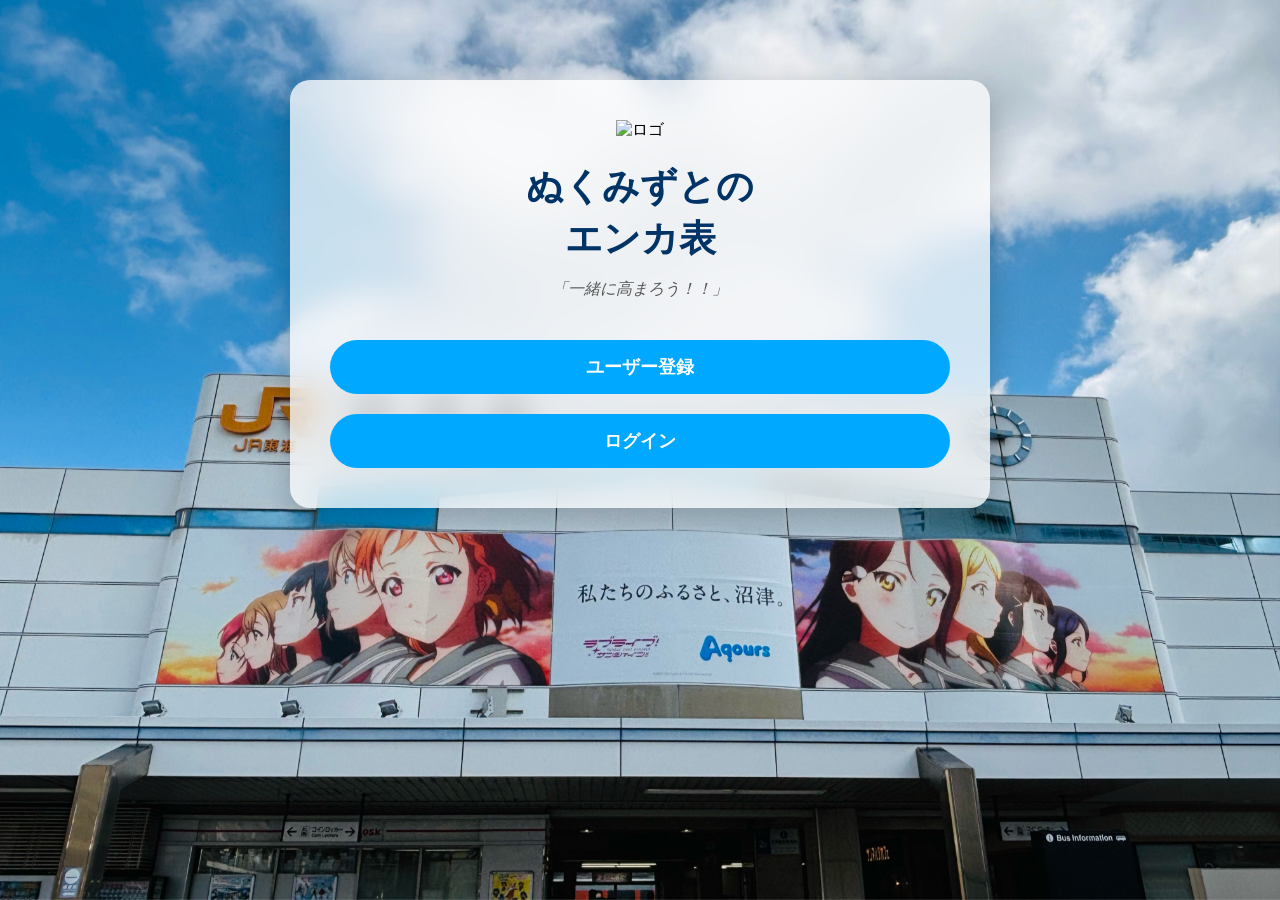
==== index.html @ 5f7bdf6d "Version 1.0" ====
<!DOCTYPE html>
<html lang="ja">

<head>
    <meta charset="UTF-8">
    <meta name="viewport" content="width=device-width, initial-scale=1.0">
    <title>ぬくみずとのエンカ表</title>

    <link rel="stylesheet" href="css/style.css">
</head>

<body>
    
    <div id="toast" class="toast"></div>

    <div id="background1" class="background"></div>
    <div id="background2" class="background"></div>

    <div class="container">
        

        <img src="img/logo.png" alt="ロゴ" class="logo">

        <h1 class="title">
            ぬくみずとの<br>
            エンカ表
        </h1>

        <p class="subtitle">
            「一緒に高まろう！！」
        </p>

        <div class="button-area">

            <a href="register.html" class="btn">
                ユーザー登録
            </a>

            <a href="login.html" class="btn">
                ログイン
            </a>

        </div>

    </div>
    <script src="js/background.js"></script>

</body>

</html>
---- css/style.css ----
/* =========================
   共通設定
========================= */

*{
    margin:0;
    padding:0;
    box-sizing:border-box;
}

body{

    font-family:"Yu Gothic","Meiryo",sans-serif;

    min-height:100vh;

    display:flex;

    justify-content:center;

    /* 長いページでもスクロールできるようにする */
    align-items:flex-start;

    /* 上下に余白 */
    padding:40px 0;

}


/* =========================
   メインカード
========================= */

.container{

    width:95%;
    max-width:700px;

    margin:40px 0;

    padding:40px;

    text-align:center;

    background:rgba(255,255,255,.75);

    border-radius:20px;

    backdrop-filter:blur(15px);

    box-shadow:0 10px 30px rgba(0,0,0,.2);

}



/* =========================
   ロゴ
========================= */

.logo{

    width:120px;

    margin-bottom:20px;

}



/* =========================
   タイトル
========================= */

.title{

    font-size:2.3rem;

    color:#003366;

    line-height:1.4;

    margin-bottom:15px;

}



/* =========================
   サブタイトル
========================= */

.subtitle{

    font-size:1rem;

    color:#555;

    margin-bottom:40px;

    font-style:italic;

}



/* =========================
   ボタン
========================= */

.button-area{

    display:flex;

    flex-direction:column;

    gap:20px;

}

.btn{

    display:inline-block;

    min-width:180px;

    padding:15px 25px;

    border:none;

    background:#00a8ff;

    color:white;

    text-decoration:none;

    font-size:1.1rem;

    font-weight:bold;

    border-radius:50px;

    cursor:pointer;

    transition:.3s;

}

.btn:hover{

    transform:translateY(-5px);

    background:#0095e6;

    box-shadow:0 10px 20px rgba(0,0,0,.2);

}



/* =========================
   戻るボタン
========================= */

.back-btn{

    background:#95a5a6;

}

.back-btn:hover{

    background:#7f8c8d;

}



/* =========================
   ボタングループ
========================= */

.button-group{

    display:flex;

    justify-content:center;

    align-items:center;

    gap:20px;

    margin-top:30px;

    flex-wrap:wrap;

}

.button-group .btn{

    min-width:180px;

}



/* =========================
   スマホ対応
========================= */

@media (max-width:600px){

    .button-group{

        flex-direction:column;

    }

    .button-group .btn{

        width:100%;
        max-width:300px;

    }

}

@media (max-width:480px){

    body{

        padding:20px 0;

    }

    .title{

        font-size:1.8rem;

    }

    .container{

        width:95%;
        max-width:100%;

        margin:20px 0;

        padding:25px;

    }

}
/* =========================
   通知バー
========================= */

.toast{

    position:fixed;

    top:25px;

    left:50%;

    transform:translateX(-50%) translateY(-30px);

    background:#2ecc71;

    color:white;

    padding:15px 30px;

    border-radius:50px;

    font-weight:bold;

    box-shadow:0 8px 20px rgba(0,0,0,.2);

    opacity:0;

    transition:.35s;

    z-index:9999;

}

.toast.show{

    opacity:1;

    transform:translateX(-50%) translateY(0);

}
/* =========================
   背景スライドショー
========================= */

.background{

    position:fixed;

    inset:0;

    background-size:cover;

    background-position:center;

    background-repeat:no-repeat;

    background-attachment:fixed;

    opacity:0;

    transition:opacity 1.8s ease;

    z-index:-2;

}

.background.active{

    opacity:1;

}
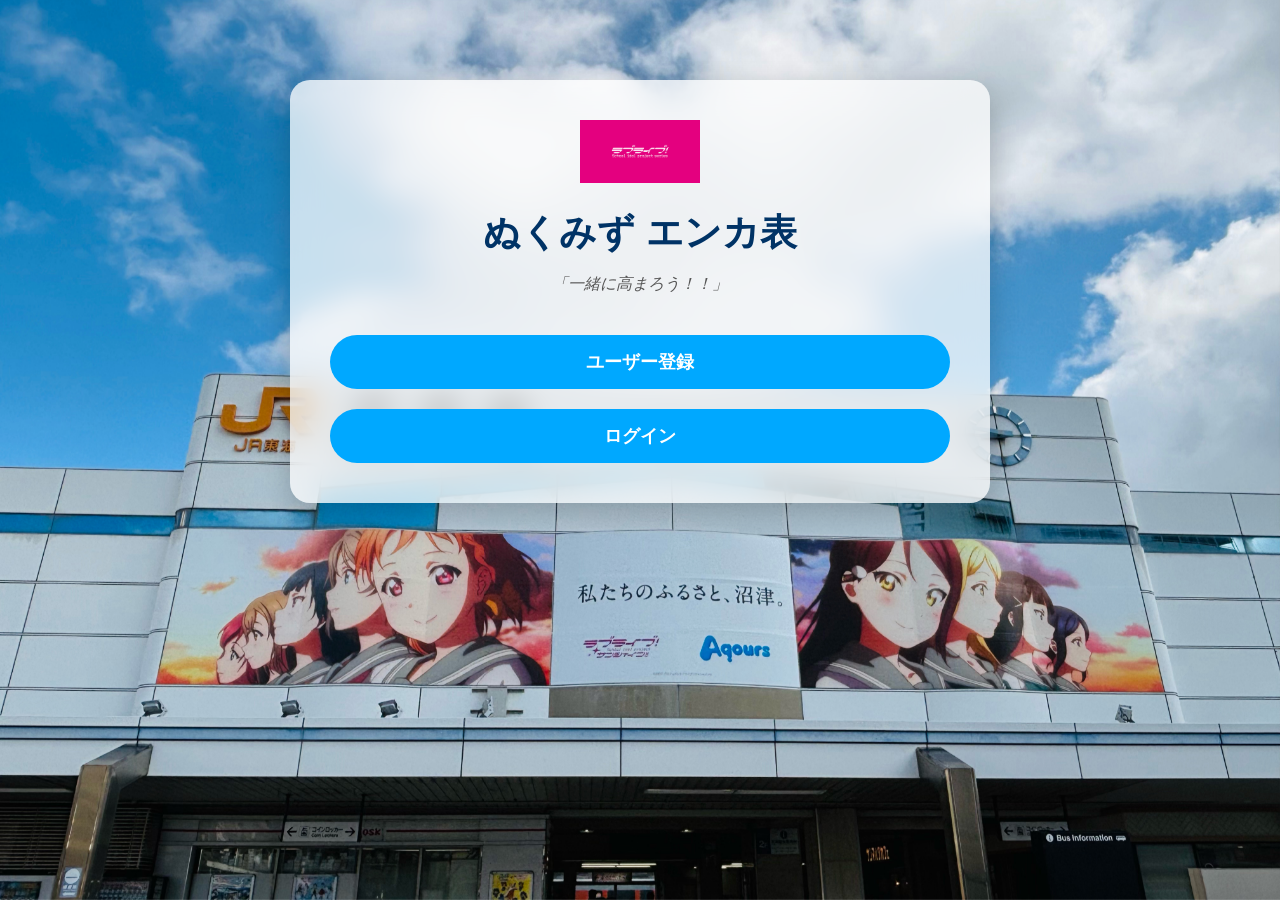
==== commit 616428a1: "Add logo" ====
--- a/index.html
+++ b/index.html
@@ -19,11 +19,10 @@
     <div class="container">
         
 
-        <img src="img/logo.png" alt="ロゴ" class="logo">
+        <img src="img/logo2.PNG" alt="ロゴ" class="logo">
 
         <h1 class="title">
-            ぬくみずとの<br>
-            エンカ表
+            ぬくみず エンカ表
         </h1>
 
         <p class="subtitle">
